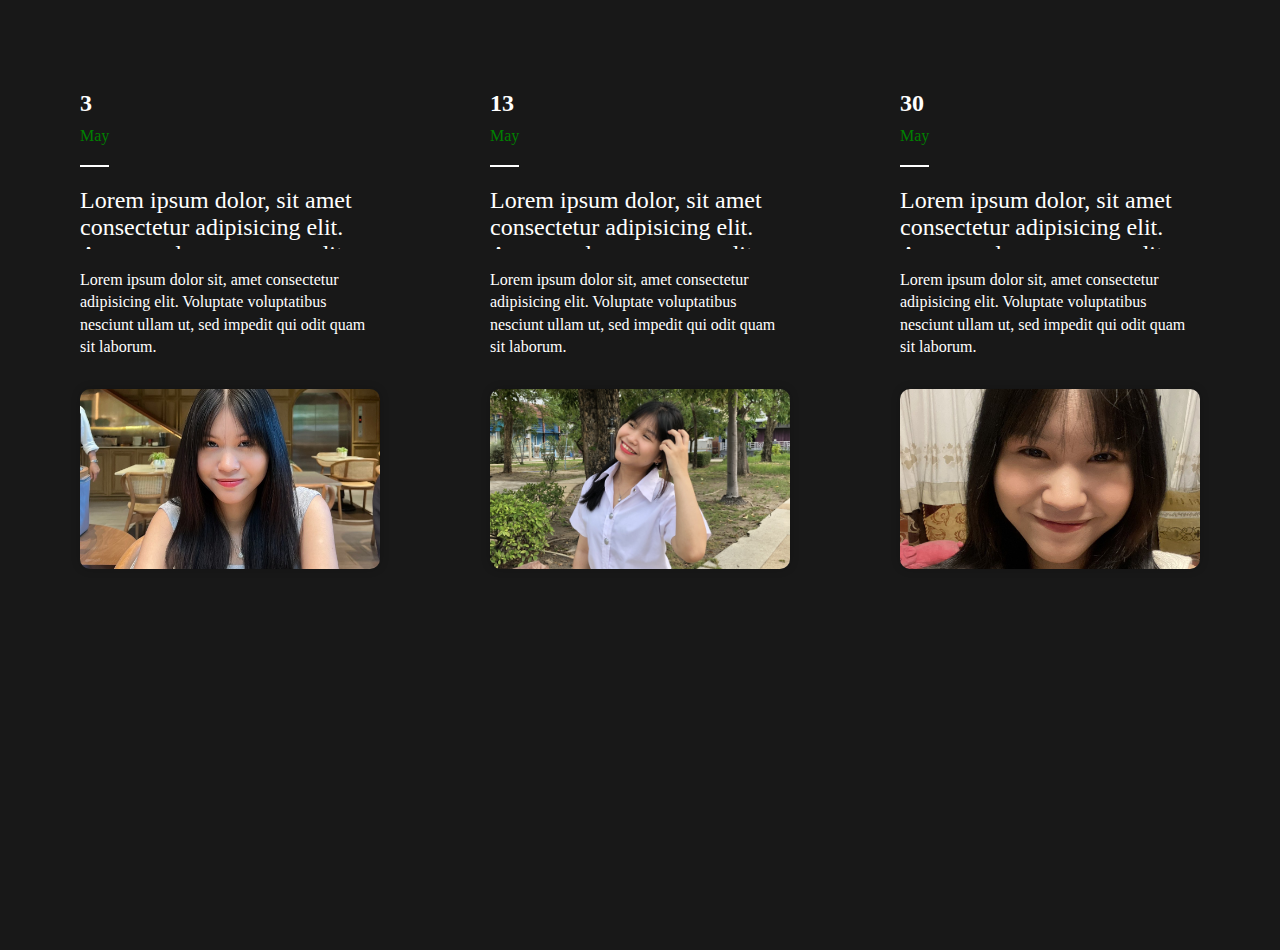
==== index.html @ f4ddf0e7 "Update and rename ty.html to index.html" ====
<!DOCTYPE html>
<html lang="en">
<head>
    <meta charset="UTF-8">
    <meta name="viewport" content="width=device-width, initial-scale=1.0">
    <title>Document</title>
    <link rel="stylesheet" href="ty.css">
</head>
<body>
    
    <section class="container">
        <div class="grid">
            <!-- item 1 -->
            <a href="#" class="grid-items">
                <h2>3</h2>
                <p>May</p>
                <h2 class="title">Lorem ipsum dolor, sit amet consectetur adipisicing elit. Assumenda numquam velit, quia possimus debitis voluptatum, soluta enim tempore fugit a blanditiis eius saepe. Corrupti ut laudantium voluptate laborum quia inventore.</h2>
                <p>Lorem ipsum dolor sit, amet consectetur adipisicing elit. Voluptate voluptatibus nesciunt ullam ut, sed impedit qui odit quam sit laborum.</p>
                <div class="border-img">
                    <img src="img/image1.jpg" alt="">
                </div>
            </a>
            <!-- item 2 -->
            <a href="#" class="grid-items">
                <h2>13</h2>
                <p>May</p>
                <h2 class="title">Lorem ipsum dolor, sit amet consectetur adipisicing elit. Assumenda numquam velit, quia possimus debitis voluptatum, soluta enim tempore fugit a blanditiis eius saepe. Corrupti ut laudantium voluptate laborum quia inventore.</h2>
                <p>Lorem ipsum dolor sit, amet consectetur adipisicing elit. Voluptate voluptatibus nesciunt ullam ut, sed impedit qui odit quam sit laborum.</p>
                <div class="border-img">
                    <img src="img/image2.jpg" alt="">
                </div>
            </a>
            <!-- item 3 -->
            <a href="#" class="grid-items">
                <h2>30</h2>
                <p>May</p>
                <h2 class="title">Lorem ipsum dolor, sit amet consectetur adipisicing elit. Assumenda numquam velit, quia possimus debitis voluptatum, soluta enim tempore fugit a blanditiis eius saepe. Corrupti ut laudantium voluptate laborum quia inventore.</h2>
                <p>Lorem ipsum dolor sit, amet consectetur adipisicing elit. Voluptate voluptatibus nesciunt ullam ut, sed impedit qui odit quam sit laborum.</p>
                <div class="border-img">
                    <img src="img/image4.jpg" alt="">
                </div>
            </a>
        </div>
    </section>

    <script src="ty.js"></script>
</body>
</html>
---- ty.css ----
*{
  margin: 0;
  padding: 0;
  font-family : 'Poppins';
}
:root{
  --background: rgb(24,24,24);
  --second-background:rgb(21,21,21);
}
body{
  width: 100%;
  height: 100vh;
  background-color: var(--background);
  background-blend-mode: overlay;
  background-repeat: no-repeat;
  background-size: cover;
}
.container{
  width: 1200px;
  margin: 50px auto;
}
.grid{
  display: grid;
  grid-template-columns: repeat(3,1fr);
  grid-gap: 30px;
}
.grid-items {
  display: flex;
  flex-direction: column;
  padding: 40px;
  border-radius: 10px;
  text-decoration: none;
  color: white;
  transition:  .3s ease;
}
.border-img{
  width: 100%;
  height: 180px;
}
.border-img img{
  width: 100%;
  height: 100%;
  object-fit: cover;
  border-radius: 10px;
  box-shadow:  0 0 10px rgba(0, 0,0, 0.2);
}
.grid-items h2:first-child{
  transition:  .3s ease;
}
.grid-items p:nth-child(2){
  color: green;
  border-bottom: 2px solid #fff;
  width: fit-content;
  padding-bottom: 20px;
  margin-top: 10px;
  transition:  .3s ease;
}
.grid-items h2.title {
  font-weight: 500;
  margin: 20px 0;
  height: 62px;
  overflow: hidden;
  transition:  .3s ease;
}
.grid-items p:nth-child(4){
  height: 90px;
  font-size: 1rem;
  line-height: 1.4rem;
  margin-bottom: 30px;
  overflow: hidden;
  color: #fff;
  transition:  .3s ease;
}
.grid-items:hover {
  background: var(--second-background);
}
.grid-items:hover h2:first-child {
  color: #4918dc;
}
.grid-items:hover p:nth-child(2){
  border-bottom: 2px solid#333;
}
.grid-items:hover h2.title{
  color: #333;
}
.grid-items:hover p:nth-child(4){
  color: #777;
}
@media screen and (max-width:600px){
  body{
    height: auto;
  }
  .container{
    width: 300px;
  }
  .grid {
    grid-template-columns: repeat(1, 1fr);
    grid-template-rows: repeat(3,1fr);
  }
}
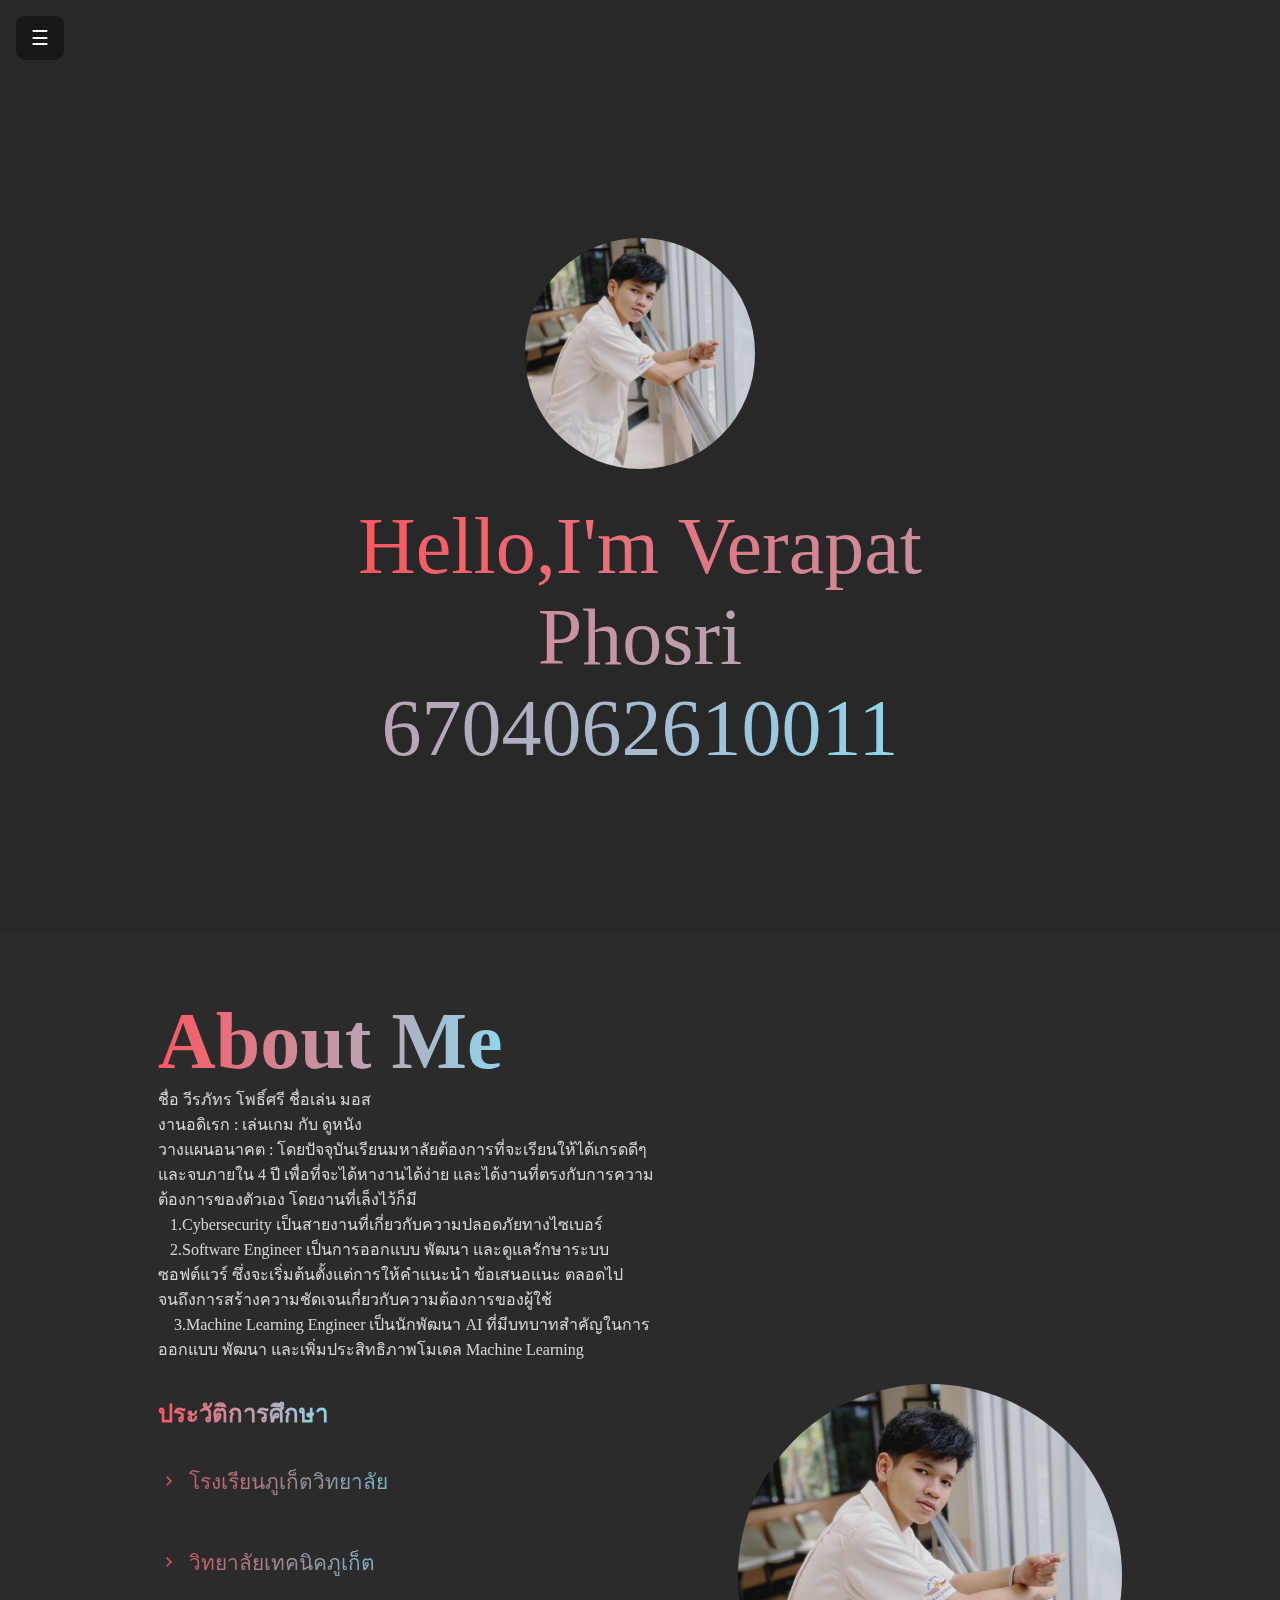
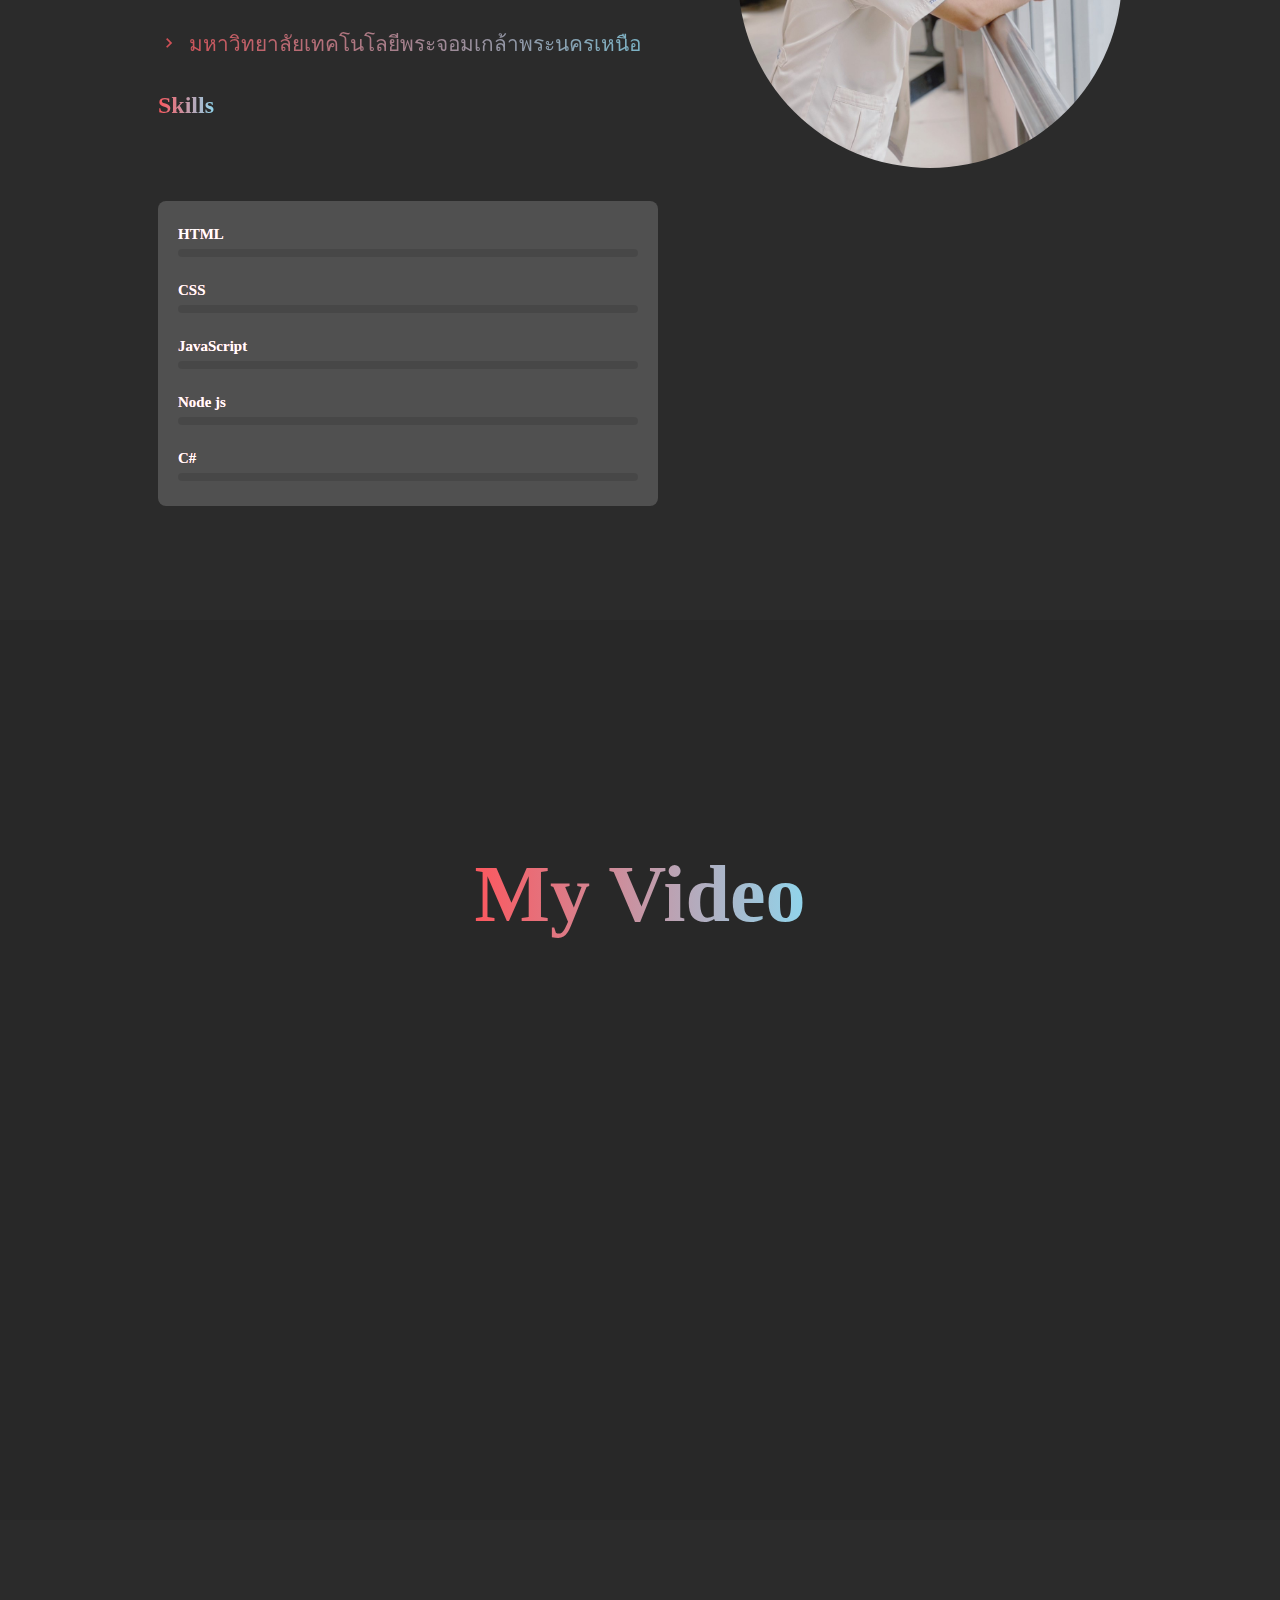
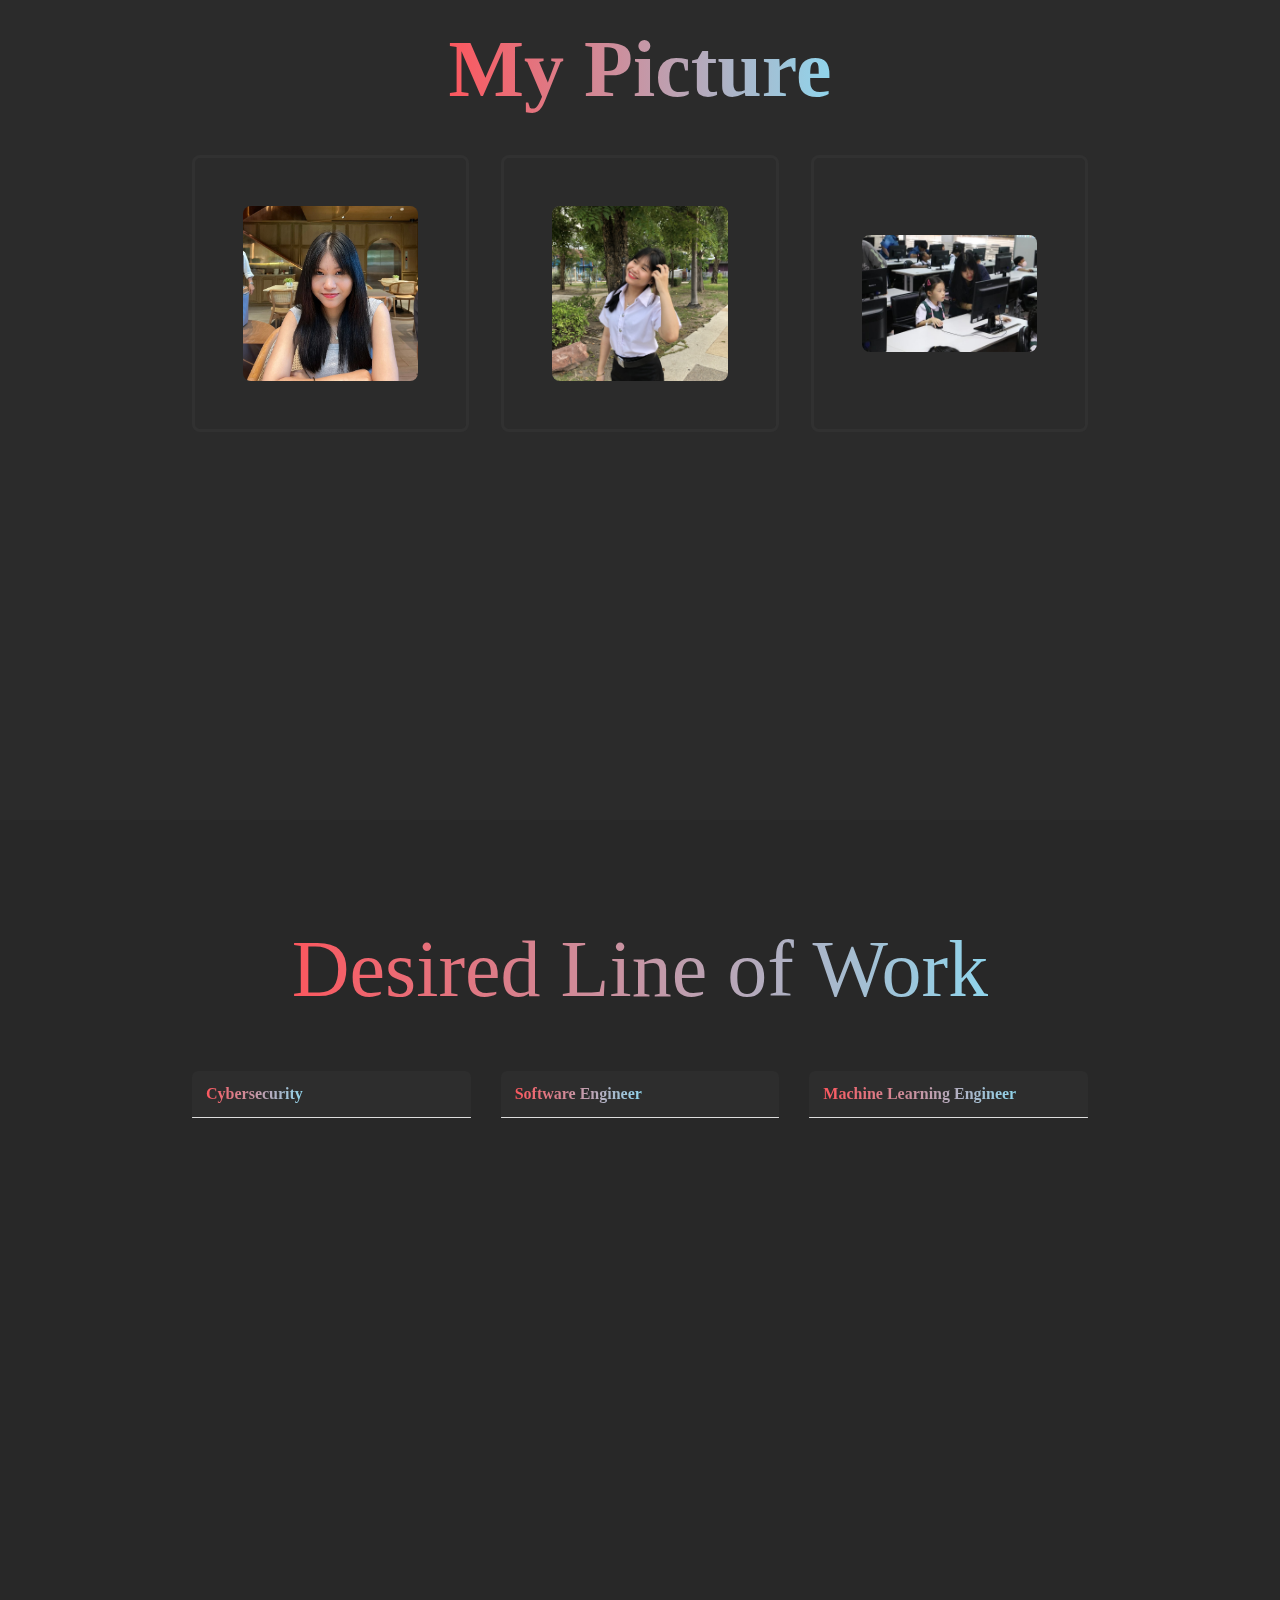
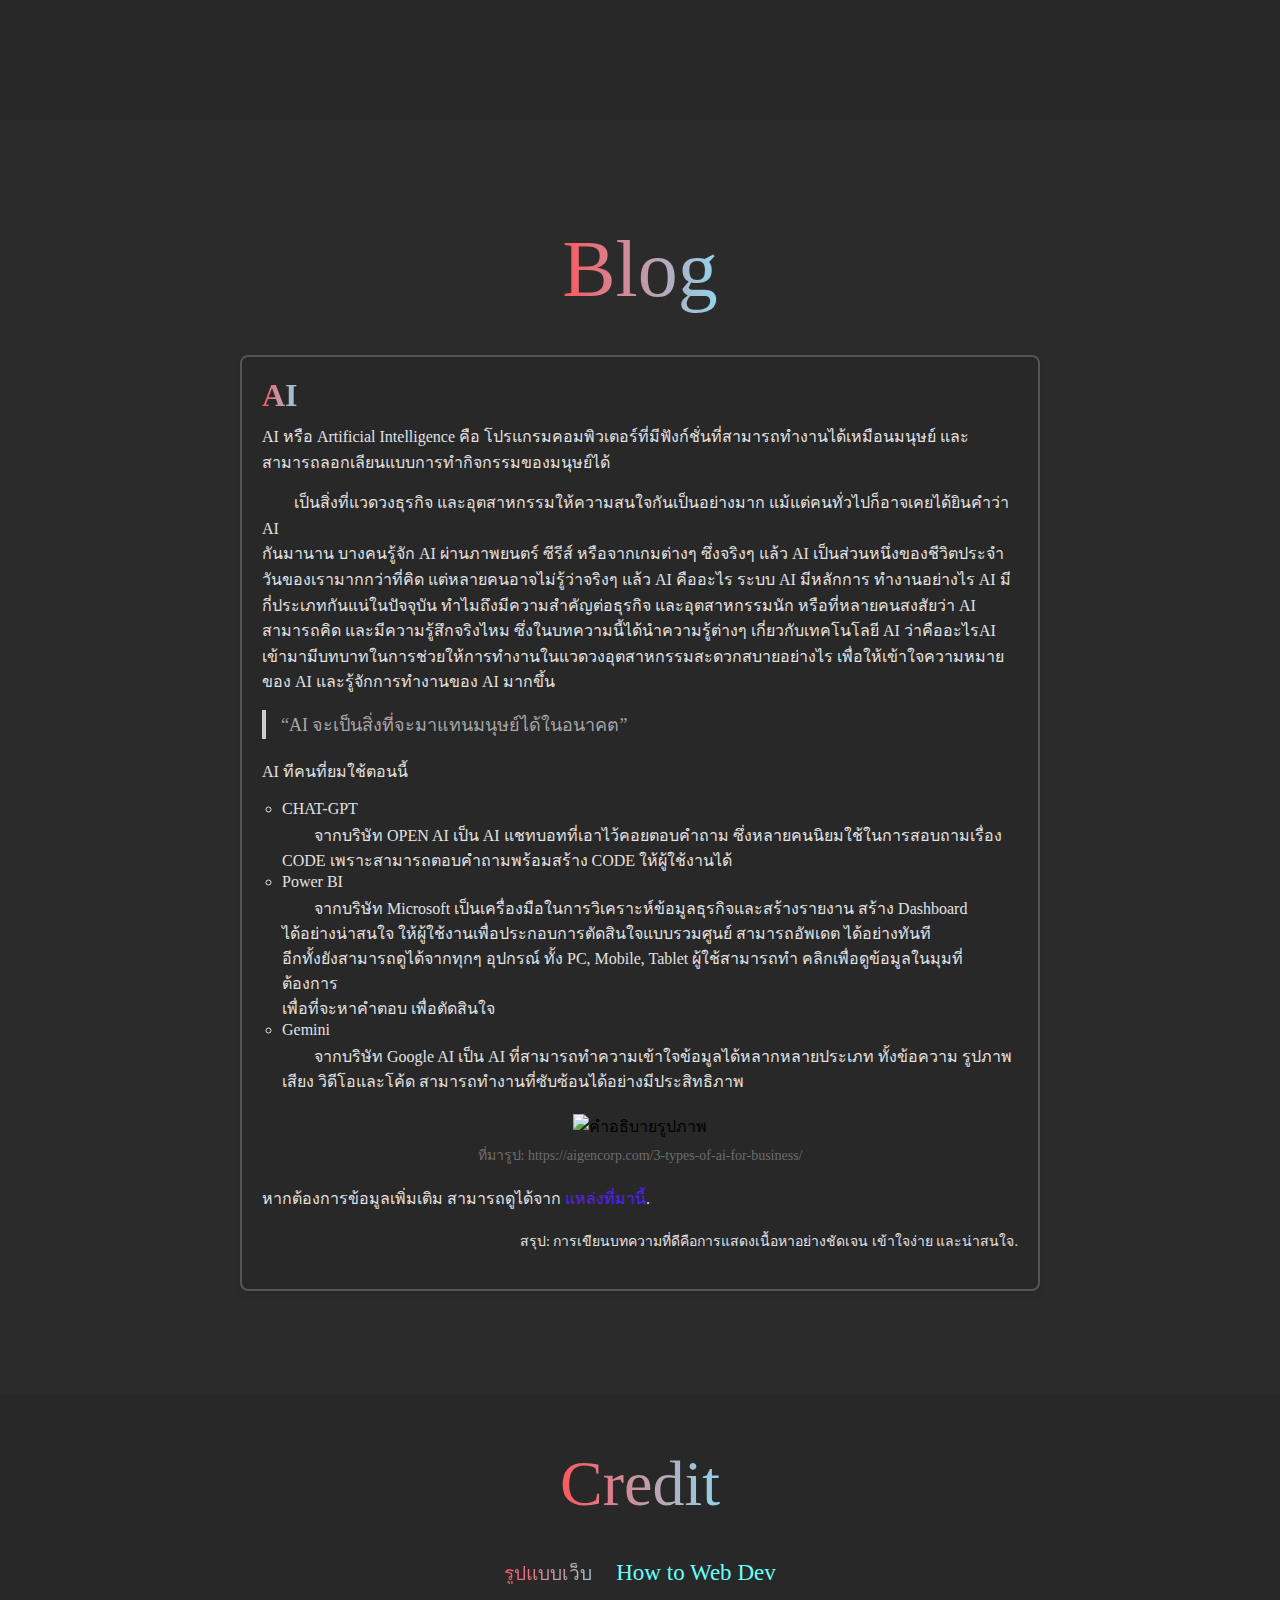
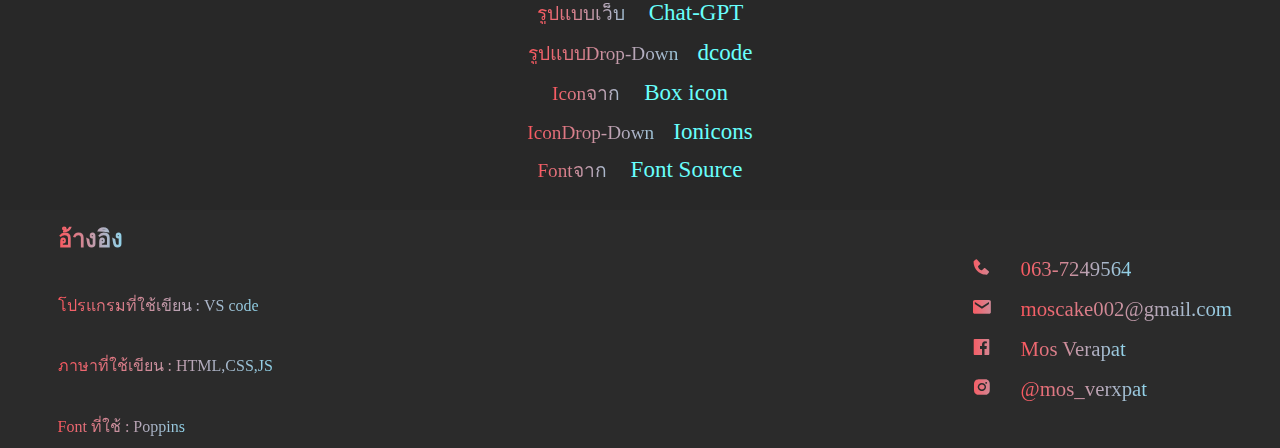
==== commit c5ba190b: "Add files via upload" ====
--- a/index.html
+++ b/index.html
@@ -3,46 +3,366 @@
 <head>
     <meta charset="UTF-8">
     <meta name="viewport" content="width=device-width, initial-scale=1.0">
-    <title>Document</title>
-    <link rel="stylesheet" href="ty.css">
+    <title>Verapat</title>
+    <link rel="stylesheet" href="style.css">
+    <link rel="stylesheet" href="https://unpkg.com/boxicons@2.1.4/css/boxicons.min.css">
 </head>
 <body>
+
+    <Nav>
+        <div id="nav" class="nav">
+            <button class="closebtn" onclick="closeNav()">Close</button>
+            <a href="#home">Verapat</a>
+            <a href="#about">About Me</a>
+            <a href="#myvideo">My video</a>
+            <a href="#picture">My Picture</a>
+            <a href="#DesiredJob">Desired Job</a>
+            <a href="#article">Blog</a>
+            <a href="#credit">Credit</a>
+            <a href="#contact">Contact</a>
+        </div>
+        <div id="main">
+            <button class="openbtn" onclick="openNav()">&#9776;</button>
+        </div>
+    </Nav>
     
-    <section class="container">
+    <section id="home">
+        <img src="img/image1.JPG" alt="">
+
+        <div class="info-box">
+            <h1><span>Hello,I'm Verapat Phosri 6704062610011</span></h1>
+            
+        </div>
+
+    </section>
+    <section id="about">
+
+        <div class="about-box">
+            <div class="about-info">
+                <h1><span>About Me</span></h1>
+                <p>ชื่อ วีรภัทร โพธิ์ศรี ชื่อเล่น มอส <br>
+                    งานอดิเรก : เล่นเกม กับ ดูหนัง<br>
+                    วางแผนอนาคต : โดยปัจจุบันเรียนมหาลัยต้องการที่จะเรียนให้ได้เกรดดีๆ และจบภายใน 4 ปี เพื่อที่จะได้หางานได้ง่าย 
+                    และได้งานที่ตรงกับการความต้องการของตัวเอง โดยงานที่เล็งไว้ก็มี <br>&nbsp; &nbsp;1.Cybersecurity เป็นสายงานที่เกี่ยวกับความปลอดภัยทางไซเบอร์
+                    <br>&nbsp; &nbsp;2.Software Engineer เป็นการออกแบบ พัฒนา และดูแลรักษาระบบซอฟต์แวร์ ซึ่งจะเริ่มต้นตั้งแต่การให้คำแนะนำ ข้อเสนอแนะ 
+                    ตลอดไปจนถึงการสร้างความชัดเจนเกี่ยวกับความต้องการของผู้ใช้ 
+                    <br>&nbsp; &nbsp; 3.Machine Learning Engineer เป็นนักพัฒนา AI ที่มีบทบาทสำคัญในการออกแบบ พัฒนา และเพิ่มประสิทธิภาพโมเดล Machine Learning
+                </p>
+            </div>
+
+            <h2><span>ประวัติการศึกษา</span></h2>
+
+            <div class="Education">
+
+                
+                <ul>
+                    <li>
+                        <span class="hover-text" onmouseover="changeImage('hImage', 'img/image4.jpg')" onmouseout="resetImage('hImage',
+                         'img/image1.jpg')">
+                            <i class="bx bx-chevron-right"></i>โรงเรียนภูเก็ตวิทยาลัย
+                          </span>
+        
+                    <li>
+                        <span class="hover-text" onmouseover="changeImage('hImage', 'img/image5.png')" onmouseout="resetImage('hImage', 
+                        'img/image1.jpg')">
+                            <i class="bx bx-chevron-right"></i>วิทยาลัยเทคนิคภูเก็ต</span>
+                    </li>
+        
+                    <li>
+                        <span class="hover-text" onmouseover="changeImage('hImage', 'img/image6.jpg')" onmouseout="resetImage('hImage',
+                         'img/image1.jpg')">
+                            <i class="bx bx-chevron-right"></i>มหาวิทยาลัยเทคโนโลยีพระจอมเกล้าพระนครเหนือ</span>
+                    </li>
+                </ul>
+            </div>
+            
+            <h2 ><span>Skills</span></h2>
+            <div class="skills">
+                    <div class="container">
+                        <div class="skill-box">
+                            <span class="title">HTML</span>
+                
+                            <div class="skill-bar">
+                                <span class="skill-per html">
+                                    <span class="tooltip">80%</span>
+                                </span>
+                            </div>
+                        </div>
+                        <div class="skill-box">
+                            <span class="title">CSS</span>
+                
+                            <div class="skill-bar">
+                                <span class="skill-per css">
+                                    <span class="tooltip">60%</span>
+                                </span>
+                            </div>
+                        </div>
+                        <div class="skill-box">
+                            <span class="title">JavaScript</span>
+                            <div class="skill-bar">
+                                <span class="skill-per js">
+                                    <span class="tooltip">70%</span>
+                                </span>
+                            </div>
+                        </div>
+                        <div class="skill-box">
+                            <span class="title">Node js</span>
+                
+                            <div class="skill-bar">
+                                <span class="skill-per node-js">
+                                    <span class="tooltip">40%</span>
+                                </span>
+                            </div>
+                        </div>
+                        <div class="skill-box">
+                            <span class="title">C#</span>
+                
+                            <div class="skill-bar">
+                                <span class="skill-per c">
+                                    <span class="tooltip">75%</span>
+                                </span>
+                            </div>
+                        </div>
+                    </div>
+            </div>
+        </div>
+
+        <img id="hImage" src="img/image1.JPG" alt="">
+    </section>
+
+    <section id="myvideo">
+
+        <div class="video-box">
+            
+            <h2><span>My Video</span></h2>
+
+            <div class="video">
+                <iframe width="560" height="315" src="https://www.youtube.com/embed/Ngvgxdn0-PU?si=fbmy8u-vVo37VDUt" 
+                title="YouTube video player" frameborder="0" allow="accelerometer; autoplay; clipboard-write; encrypted-media;
+                 gyroscope; picture-in-picture; web-share" 
+                referrerpolicy="strict-origin-when-cross-origin" allowfullscreen></iframe>
+            </div>
+        </div>
+
+        
+
+    </section>
+
+    <section id="picture">
+
+        <h1 class="header"><span>My Picture</span></h1>
+
+        <div class="picture">
+
+            <div class="box">
+                <img src="img/image1.jpg" alt="">
+            </div>
+
+            <div class="box">
+                <img src="img/image2.jpg" alt="">
+            </div>
+            <div class="box">
+                <img src="img/image3.jpg" alt="">
+            </div>
+        </div>
+    </section>
+
+    <section id="DesiredJob">
+
+        <div class="header"><span>Desired Line of Work</span></div>
         <div class="grid">
-            <!-- item 1 -->
-            <a href="#" class="grid-items">
-                <h2>3</h2>
-                <p>May</p>
-                <h2 class="title">Lorem ipsum dolor, sit amet consectetur adipisicing elit. Assumenda numquam velit, quia possimus debitis voluptatum, soluta enim tempore fugit a blanditiis eius saepe. Corrupti ut laudantium voluptate laborum quia inventore.</h2>
-                <p>Lorem ipsum dolor sit, amet consectetur adipisicing elit. Voluptate voluptatibus nesciunt ullam ut, sed impedit qui odit quam sit laborum.</p>
-                <div class="border-img">
-                    <img src="img/image1.jpg" alt="">
-                </div>
-            </a>
-            <!-- item 2 -->
-            <a href="#" class="grid-items">
-                <h2>13</h2>
-                <p>May</p>
-                <h2 class="title">Lorem ipsum dolor, sit amet consectetur adipisicing elit. Assumenda numquam velit, quia possimus debitis voluptatum, soluta enim tempore fugit a blanditiis eius saepe. Corrupti ut laudantium voluptate laborum quia inventore.</h2>
-                <p>Lorem ipsum dolor sit, amet consectetur adipisicing elit. Voluptate voluptatibus nesciunt ullam ut, sed impedit qui odit quam sit laborum.</p>
-                <div class="border-img">
-                    <img src="img/image2.jpg" alt="">
-                </div>
-            </a>
-            <!-- item 3 -->
-            <a href="#" class="grid-items">
-                <h2>30</h2>
-                <p>May</p>
-                <h2 class="title">Lorem ipsum dolor, sit amet consectetur adipisicing elit. Assumenda numquam velit, quia possimus debitis voluptatum, soluta enim tempore fugit a blanditiis eius saepe. Corrupti ut laudantium voluptate laborum quia inventore.</h2>
-                <p>Lorem ipsum dolor sit, amet consectetur adipisicing elit. Voluptate voluptatibus nesciunt ullam ut, sed impedit qui odit quam sit laborum.</p>
-                <div class="border-img">
-                    <img src="img/image4.jpg" alt="">
-                </div>
-            </a>
-        </div>
-    </section>
-
-    <script src="ty.js"></script>
+            <div class="expandable">
+                <div class="expandable__title-bar">
+                    <span class="expandable__title">Cybersecurity</span>
+                    <ion-icon class="expandable__icon" name="chevron-back"></ion-icon>
+                </div>
+                <div class="expandable__content-wrapper">
+                    <div class="expandable__content">
+                        <p>
+                            อาชีพที่เกี่ยวกับความมั่นคงและปลอดภัย
+                        
+                            ทางไซเบอร์ ผู้ที่ทำอาชีพนี้จึงมีหน้าที่หลักคือ 
+                            คอยเฝ้าระวัง ควบคุม ปกป้องข้อมูล โปรแกรม เครือข่าย อุปกรณ์จากการถูกขโมย
+                            และโจมตีข้อมูลโดยไม่ได้รับอนุญาต เพราะฉะนั้นจึงต้องมีทักษะที่ครอบคลุมฮาร์ดแวร์และซอฟต์แวร์ 
+                            เพื่อจะได้รักษาความมั่นคงและปลอดภัยของข้อมูลได้อย่างมีประสิทธิภาพ
+                        </p>
+                        <div class="expandable__content--img">
+                            <img src="img/cyber.jpg" alt="">
+                              
+                        </div>
+                        <div class="expandable__content-credit">
+                            <p>ที่มาของรูป :
+                                <a  class="expandable_a" href="https://th.jobsdb.com/th/career-advice/article/cyber-security" 
+                                target="_blank" > www.jobsdb.com</a></p>
+                        </div>
+                    </div>
+                </div>
+            </div>
+            
+            <div class="expandable">
+                <div class="expandable__title-bar">
+                    <span class="expandable__title">Software Engineer</span>
+                    <ion-icon class="expandable__icon" name="chevron-back"></ion-icon>
+                </div>
+                <div class="expandable__content-wrapper">
+                    <div class="expandable__content">
+                        <p>
+                            คืองานที่นำโปรแกรมต่างๆมาประยุกต์กับการทำงานให้มีประสิทธิภาพ ผสานกกับความสามารถในการพัฒนา
+                            ระบบเพื่อช่วยเรื่องการประเมินคุณภาพและปฎิบัติการภายใน ซึ่งต้องทำทั้งส่วนของการผลิต จัดเก็บข้อมูล พัฒนา 
+                            และออกแบบระบบเพื่อให้ได้ประสิทธิภาพสูงสุด
+                        </p>
+                        <div class="expandable__content--img">
+                            <img src="img/software.jpg" alt="">
+                              
+                        </div>
+                        <div class="expandable__content-credit">
+                            <p>ที่มาของรูป :
+                                <a  class="expandable_a" href="https://www.txtgroup.com/it/your-global-digital-enabler/software-engineering" 
+                                target="_blank" > www.txtgroup.com</a></p>
+                        </div>
+                    </div>
+                </div>
+            </div>
+
+            <div class="expandable">
+                <div class="expandable__title-bar">
+                    <span class="expandable__title">Machine Learning Engineer</span>
+                    <ion-icon class="expandable__icon" name="chevron-back"></ion-icon>
+                </div>
+                <div class="expandable__content-wrapper">
+                    <div class="expandable__content">
+                        <p>
+                           ผู้ทำหน้าที่พัฒนาระบบ Machine Learning ผ่านการวางแผนโปรแกรม เขียนโค้ด และเขียนโปรแกรม 
+                           เรียกว่าเป็นโปรแกรมเมอร์ ที่มีหน้าที่ทำ research สร้าง และออกแบบซอฟต์แวร์ที่สามารถคิดวิเคราะห์ 
+                           คาดการณ์และทำงานได้ด้วยตัวเองโดยไม่ต้องมีคนมาสั่งการ ผ่านการจัดการข้อมูลมหาศาลที่จะถูกใส่เข้ามาในโปรแกรม
+                           และข้อมูลอื่น ๆ ที่เกิดจากการทำงานของระบบ และคิดหาวิธีการที่จะสามารถย่นระยะ
+                           เวลาและขั้นตอนการเรียนรู้ของ AI ผ่านการ optimize และสร้าง API ที่จะทำให้ระบบฉลาดขึ้นให้เวลาที่สั้นลง
+                        </p>
+                        <div class="expandable__content--img">
+                            <img src="img/machine.jpg" alt="">
+                              
+                        </div>
+                        <div class="expandable__content-credit">
+                            <p>ที่มาของรูป :
+                            <a  class="expandable_a" href="https://th.jobsdb.com/th/career-advice/article/machine-learning-engineer" 
+                            target="_blank" > www.jobsdb.com</a></p>
+                        </div>
+                    </div>
+                </div>
+            </div>
+        </div>
+        
+    </section>
+
+    <section id="article">
+        <div class="header"><span>Blog</span></div>
+        <article class="article-box">
+            <header><h1><span>AI</span><br></h1>
+            </header>
+            <s class="article">
+                <p class="article-p">
+                    AI หรือ Artificial Intelligence คือ โปรแกรมคอมพิวเตอร์ที่มีฟังก์ชั่นที่สามารถทำงานได้เหมือนมนุษย์
+                    และสามารถลอกเลียนแบบการทำกิจกรรมของมนุษย์ได้
+                </p>
+        
+                <p class="article-p">
+                    &emsp;&emsp;เป็นสิ่งที่แวดวงธุรกิจ และอุตสาหกรรมให้ความสนใจกันเป็นอย่างมาก แม้แต่คนทั่วไปก็อาจเคยได้ยินคำว่า AI <br> กันมานาน บางคนรู้จัก AI ผ่านภาพยนตร์ ซีรีส์ 
+                    หรือจากเกมต่างๆ ซึ่งจริงๆ แล้ว AI เป็นส่วนหนึ่งของชีวิตประจำวันของเรามากกว่าที่คิด แต่หลายคนอาจไม่รู้ว่าจริงๆ แล้ว AI คืออะไร ระบบ AI มีหลักการ
+                    ทำงานอย่างไร AI มีกี่ประเภทกันแน่ในปัจจุบัน ทำไมถึงมีความสำคัญต่อธุรกิจ และอุตสาหกรรมนัก หรือที่หลายคนสงสัยว่า AI สามารถคิด และมีความรู้สึกจริงไหม 
+                    ซึ่งในบทความนี้ได้นำความรู้ต่างๆ เกี่ยวกับเทคโนโลยี AI ว่าคืออะไรAI เข้ามามีบทบาทในการช่วยให้การทำงานในแวดวงอุตสาหกรรมสะดวกสบายอย่างไร
+                    เพื่อให้เข้าใจความหมายของ AI และรู้จักการทำงานของ AI มากขึ้น
+                </p>
+        
+                <blockquote>
+                    “AI จะเป็นสิ่งที่จะมาแทนมนุษย์ได้ในอนาคต”
+                </blockquote>
+        
+                <p class="article-p">
+                    AI ทีคนที่ยมใช้ตอนนี้
+                </p>
+        
+                <ul class="article-ul">
+                    <li class="article-li">CHAT-GPT</li>
+                    <div class="crticle-p">&emsp;&emsp;จากบริษัท OPEN AI เป็น AI แชทบอทที่เอาไว้คอยตอบคำถาม
+                    ซึ่งหลายคนนิยมใช้ในการสอบถามเรื่อง CODE เพราะสามารถตอบคำถามพร้อมสร้าง CODE ให้ผู้ใช้งานได้</div>
+                    <li class="article-li">Power BI</li>
+                    <div class="acrticle-p">&emsp;&emsp;จากบริษัท Microsoft เป็นเครื่องมือในการวิเคราะห์ข้อมูลธุรกิจและสร้างรายงาน สร้าง Dashboard <br>
+                        ได้อย่างน่าสนใจ ให้ผู้ใช้งานเพื่อประกอบการตัดสินใจแบบรวมศูนย์ สามารถอัพเดต ได้อย่างทันที <br> อีกทั้งยังสามารถดูได้จากทุกๆ อุปกรณ์ ทั้ง PC, Mobile,
+                      Tablet ผู้ใช้สามารถทำ คลิกเพื่อดูข้อมูลในมุมที่ต้องการ <br> เพื่อที่จะหาคำตอบ เพื่อตัดสินใจ</div>
+                    <li class="article-li">Gemini</li>
+                    <div class="acrticle-p">&emsp;&emsp;จากบริษัท Google AI เป็น AI ที่สามารถทำความเข้าใจข้อมูลได้หลากหลายประเภท ทั้งข้อความ รูปภาพ เสียง วิดีโอและโค้ด 
+                        สามารถทำงานที่ซับซ้อนได้อย่างมีประสิทธิภาพ</div>
+                </ul>
+        
+                <figure>
+                    <img src="https://aigencorp.com/wp-content/uploads/2022/03/1-1024x683.jpg" alt="คำอธิบายรูปภาพ">
+                    <figcaption>ที่มารูป: https://aigencorp.com/3-types-of-ai-for-business/</figcaption>
+                </figure>
+        
+                <p class="article-p">
+                    หากต้องการข้อมูลเพิ่มเติม สามารถดูได้จาก <a href="https://www.dia.co.th/articles/what-is-artificial-intelligence/" target="_blank">แหล่งที่มานี้</a>.
+                </p>
+            </s>
+    
+            <footer class="article-footer">
+                <p class="article-p">สรุป: การเขียนบทความที่ดีคือการแสดงเนื้อหาอย่างชัดเจน เข้าใจง่าย และน่าสนใจ.</p>
+            </footer>
+        </article>
+    </section>
+        <div id="credit">
+            <div class="credits">
+                <div class="header"><span>Credit</span></div>
+                <div class="credit-content">
+                    <p><span>รูปแบบเว็บ&emsp;</span> <a class="credit_a" href="https://www.youtube.com/watch?v=GnFH9Eg-OuM" target="_blank">How to Web Dev</a></p>
+                    <p><span>รูปแบบเว็บ&emsp;</span> <a class="credit_a" href="https://chatgpt.com/" target="_blank">Chat-GPT</a></p>
+                    <p><span>รูปแบบDrop-Down&emsp;</span><a class="credit_a" href="https://www.youtube.com/watch?v=9nJxybp7CEc&list=LL&index=4" target="_blank">dcode</a></p>
+                    <p><span>Iconจาก&emsp;</span> <a class="credit_a" href="https://boxicons.com/" target="_blank">Box icon</a></p>
+                    <p><span>IconDrop-Down&emsp;</span><a class="credit_a" href="https://ionic.io/ionicons" target="_blank">Ionicons</a></p>
+                    <p><span>Fontจาก&emsp;</span> <a class="credit_a" href="https://fontsource.com" target="_blank">Font Source</a></p>
+                </div>
+            </div>
+        </div>
+    
+    <footer id="contact" class="footer">
+        <div class="col-left">
+            <div class="col-box">
+                <span><h2>อ้างอิง</h2></span>
+                <span></span>
+            </div>
+            <div class="col-box">
+                <span>โปรแกรมที่ใช้เขียน : VS code</i></span>
+            </div>
+            <div class="col-box">
+                <span>ภาษาที่ใช้เขียน : HTML,CSS,JS</span>
+            </div>
+            <div class="col-box">
+                <span>Font ที่ใช้ : Poppins</span>
+            </div>
+
+        </div>
+        <div class="col-right">
+            <div class="col-box">
+                <span><i class='bx bxs-phone' ></i></span>
+                <span>063-7249564</span>
+            </div>
+            <div class="col-box">
+                <span><i class='bx bxs-envelope' ></i></span>
+                <span>moscake002@gmail.com</span>
+            </div>
+            <div class="col-box">
+                <span><i class='bx bxl-facebook-square' ></i></span>
+                <span>Mos Verapat</span>
+            </div>
+            <div class="col-box">
+                <span><i class='bx bxl-instagram-alt' ></i></span>
+                <span>@mos_verxpat</span>
+                
+            </div>
+        </div>
+    </footer>
+
+    <script src="script.js"></script>
+    <script type="module" src="https://unpkg.com/ionicons@7.1.0/dist/ionicons/ionicons.esm.js"></script>
+    <script nomodule src="https://unpkg.com/ionicons@7.1.0/dist/ionicons/ionicons.js"></script>
 </body>
-</html>
+</html>--- a/style.css
+++ b/style.css
@@ -0,0 +1,766 @@
+*{
+    margin: 0;
+    padding: 0;
+    box-sizing: border-box;
+    text-decoration: none;
+    list-style: none;
+    scroll-behavior: smooth;
+    font-family : 'Poppins';
+}
+:root{
+    --background: rgb(40, 40, 40);
+    --second-background:rgb(43, 43, 43);
+    --third-background:rgb(45,45,45);
+}
+body{
+    min-height: 100vh;
+    background-color:var(--background);
+}
+Nav{
+    font-family: 'Poppins';
+    transition: margin-left .5s;
+    padding: 0;
+    max-width: 0;
+}
+.nav{
+    height: 100%;
+    width: 0;
+    position: fixed;
+    z-index: 1;
+    top: 0;
+    left: 0;
+    background-color: rgba(17, 17, 17, 0.7);
+    overflow-x: hidden;
+    transition: 0.5s;
+    padding-top: 10px;
+}
+.closebtn{
+    font-size: 20px;
+    cursor: pointer;
+    background-color: transparent;
+    color: #f1f1f1;
+    padding: 10px 10px;
+    border-radius: 9px;
+    border: 0;
+    margin-top: 5px;
+    margin-left: 70%;
+}
+.openbtn {
+    font-size: 20px;
+    cursor: pointer;
+    background-color: rgba(17, 17, 17, 0.7);
+    color: white;
+    padding: 10px 15px;
+    border: none;
+    border-radius: 9px;
+    visibility: visible;
+    position: fixed;
+    z-index: 1;
+    backdrop-filter: blur(100px);
+}
+.nav a{
+    padding: 8px 8px 8px 15px;
+    text-decoration: none;
+    font-size: 15px;
+    color: #818181;
+    display: block;
+    transition: 0.3s;
+    
+    
+}
+.nav a:hover {
+    font-size: 1.6em;
+    font-weight: bold;
+    color: transparent;
+    background: linear-gradient(to right, #FC575E, #90D5EC);
+    -webkit-background-clip: text;
+    background-clip: text;
+    margin: 0px 15px 15px 15px;
+    border-radius: 8px;
+    text-decoration: none;
+}
+.openbtn:hover{
+    background-color: #444;
+    backdrop-filter: blur(100px);
+}
+#main{
+    transition: margin-left .5s;
+    padding: 16px;
+}
+span{
+    background: linear-gradient(to right, #FC575E, #90D5EC);
+    background-clip: text;
+    color: transparent;
+}
+ul{
+    display: flex;
+    align-items: center;
+    gap: 3em;
+}
+#menu{
+    color: white;
+    font-size: 3em;
+    display: none;
+}
+section{
+    min-height: 100vh;
+    padding: 5% 15%;
+}
+#home{
+    display: flex;
+    flex-direction: column;
+    align-items: center;
+    justify-content: center;
+    gap: 2em;
+    color: white;
+}
+
+#home img{
+    width: 18vw;
+    border-radius: 50%;
+    margin-top: 3em;
+}
+.info-box{
+    display: flex;
+    flex-direction: column;
+    text-align: center;
+    gap: 0.5em;
+    max-width: 600px;
+}
+.info-box h1{
+    font-size: 5em;
+    font-weight: 500;
+}
+.info-box h3{
+    font-size: 2em;
+    font-weight: 400;
+}
+.info-box p{
+    opacity: 0.7;
+}
+.btn-box{
+    display: flex;
+    gap: 1em;
+}
+.btn-box .btn:nth-of-type(2){
+    background-color: white;
+    color: var(--background);
+}
+.btn-box .btn:nth-of-type(2):hover{
+    background-color: var(--background);
+    color: white;
+}
+
+::-webkit-scrollbar{
+    width: 12px;
+    background-color: var(--background);
+}
+::-webkit-scrollbar-thumb{
+    background: linear-gradient(to bottom,#FC575E,#90D5EC);
+}
+
+#about{
+    background-color: var(--second-background);
+    display: flex;
+    align-items: center;
+    justify-content: center;
+    gap: 5em;
+}
+#about img{
+    width: 30vw;
+    border-radius: 50%;
+}
+.about-box{
+    display: flex;
+    flex-direction: column;
+    text-align: left;
+    gap: 2em;
+}
+.about-box h1{
+    font-size: 5em;
+}
+.about-box p{
+    color: white;
+    opacity: 0.8;
+}
+.skills{
+    display: flex;
+    text-align: left;
+    gap: 10em;
+    padding: 0;
+    margin: 0;
+}
+.container{
+    background: rgb(80,80,80);
+    position: relative;
+    max-width: 500px;
+    height: auto;
+    width: 100%;
+    margin: 0 15px;
+    padding: 0px 20px;
+    border-radius: 8px;
+    
+}
+.container .skill-box{
+    width: 100%;
+    margin: 25px 0;
+}
+.skill-box .title{
+    display: block;
+    font-size: 15px;
+    font-weight: 600;
+    color: #ffffff;
+}
+.skill-box .skill-bar{
+    height: 8px;
+    width: 100%;
+    border-radius: 6px;
+    margin-top: 6px;
+    background: rgba(0, 0, 0, 0.1);
+}
+.skill-bar .skill-per{
+    position: relative;
+    display: block;
+    height: 100%;
+    width: 80%;
+    border-radius: 6px;
+    background: #000;
+    animation: progress 1.4s ease-in-out forwards;
+    opacity: 0;
+}
+.skill-per.css{
+    width: 60%;
+    animation-delay: 0.15s;
+}
+.skill-per.node-js{
+    width: 40%;
+    animation-delay: 0.15s;
+}
+.skill-per.js{
+    width: 70%;
+    animation-delay: 0.15s;
+}
+.skill-per.c{
+    width: 75%;
+    animation-delay: 0.15s;
+}
+@keyframes progress{
+    0%{
+        width: 0;
+        opacity: 1;
+    }
+    100%{
+        opacity: 1;
+    }
+}
+.skill-per .tooltip{
+    position: absolute;
+    right: -14px;
+    top: -28px;
+    font-size: 12px;
+    font-weight: 600;
+    color: #fff;
+    padding: 2px 6px;
+    border-radius: 3px;
+    background: #000;
+    z-index: 1;
+}
+.tooltip::before{
+    content: '';
+    position: absolute;
+    left: 50%;
+    bottom: -2px;
+    height: 10px;
+    width: 10px;
+    z-index: -1;
+    background: #000;
+    transform: translateX(-50%) rotate(45deg);
+}
+
+.Education{
+    display: flex;
+    text-align: left;
+    gap: 10em;
+}
+.Education ul{
+    font-size: 1em;
+    font-weight: 500;
+    display: flex;
+    flex-direction: column;
+    color: white;
+    opacity: 0.8;
+    align-items: baseline;
+}
+.Education ul li span{
+    display: flex;
+    align-items: center;
+    gap: 0.5em;
+    font-size: 1.3em;
+    transition: 0.3s ease-in-out;
+}
+.Education ul li span:hover{
+    transform: translate(10px);
+    cursor: pointer;
+}
+#myvideo{
+    background-color: var(--background);
+    display: flex;
+    align-items: center;
+    justify-content: center;
+    gap: 5em;
+}
+.video-box{
+    display: flex;
+    flex-direction: column;
+    text-align: center;
+    gap: 2em;
+}
+.video-box h2{
+    font-size: 5em;
+}
+#DesiredJob{
+    background-color: var(--background);
+}
+.header{
+    text-align: center;
+    font-size: 5em;
+    margin: 0.5em 0;
+}
+.box{
+    border: 3px solid rgb(49,49,49);
+    border-radius: 0.5em;
+    display: flex;
+    flex-direction: column;
+    justify-content: center;
+    overflow: hidden;
+    object-fit: cover;
+    padding: 3em;
+    gap: 2em;
+    color: white;
+    cursor: pointer;
+    transition: 0.3s ease-in-out;
+}
+.box:hover{
+    border: 3px solid rgb(100,100,100);
+}
+.box p{
+    opacity: 0.8;
+}
+.box h1{
+    font-size: 1.7em;
+}
+.box img{
+    min-width: 25px;
+    border-radius: 0.5em;
+}
+#picture{
+    background-color: var(--second-background);
+}
+.picture{
+    display: grid;
+    grid-template-columns: repeat(auto-fit,minmax(250px,1fr));
+    gap: 2em;
+}
+.footer{
+    display: flex;
+    align-items: center;
+    justify-content: center;
+    gap: 60em;
+    bottom: 0;
+    background-color: var(--second-background);
+    width: 100%;
+    
+}
+.col-left{
+    display: flex;
+    flex-direction: column;
+    gap: 1em;
+    
+}
+.col-left .col-box{
+    padding: 0.6em;
+}
+.col-box{
+    display: flex;
+    align-items: center;
+    /* gap: 1em; */
+}
+.col-box i{
+    font-size: 1em;
+    height: 10px;
+    width: 50px;
+}
+.col-box span{
+    font-size: 1em;
+}
+.col-right{
+    display: flex;
+    flex-direction: column;
+    gap: 1em;
+    color: white;
+    max-width: 500px;
+}
+.col-right span{
+    font-size: 1.3em;
+}
+.col-center{
+    align-items: center;
+}
+.col{
+    display: flex;
+    align-items: center;
+    justify-content: center;
+    gap: 10em;
+    bottom: 0;
+    background-color: var(--second-background);
+    width: 100%;
+    padding: 5em 15%;
+}
+
+#article{
+    background-color: var(--second-background);
+}
+.article-box {
+    border: 2px solid #555555;
+    border-radius: 8px;
+    padding: 20px;
+    max-width: 800px;
+    margin: 40px auto;
+    background-color: var(--background);
+    box-shadow: 0px 4px 8px rgba(0, 0, 0, 0.1);
+    
+}
+
+.article-box h1 {
+    font-size: 2em ;
+    margin-bottom: 10px ;
+}
+
+.article-box .article-meta {
+    font-size: 14px ;
+    color: #888;
+    margin-bottom: 20px ;
+}
+
+.article-box p {
+    line-height: 1.6 ;
+    margin-bottom: 15px ;
+    color: rgb(226, 225, 225);
+}
+
+.article-box blockquote {
+    font-size: 18px ;
+    color: #a8a5a5 ;
+    padding-left: 15px ;
+    border-left: 4px solid #ccc ;
+    margin-bottom: 20px ;
+}
+
+.article-box .article-ul {
+    list-style-type: disc;
+    padding-left: 20px;
+    margin-bottom: 20px;
+    display: block;
+    color: rgb(226, 225, 225);
+}
+
+.article-box .article-ul .article-li {
+    margin-bottom: 5px;
+    display: list-item;
+    list-style-type:circle ;
+}
+
+.article-box figure {
+    text-align: center;
+    margin-bottom: 20px;
+}
+
+.article-box figure img {
+    max-width: 100%;
+    height: 300px;
+}
+
+.article-box figure figcaption {
+    font-size: 14px;
+    color: #6d6c6c;
+    margin-top: 5px;
+}
+
+.article-footer {
+    text-align: right ; 
+    margin-top: 20px ;
+    font-size: 14px ;
+    color: #818181 ;
+}
+.article-p a{
+    color: rgb(86, 32, 249);
+}
+.article-p{
+    color: rgb(226, 225, 225);
+}
+
+
+/* DesiredJob */
+
+.container{
+    width: 1200px;
+    margin: 50px auto;
+  }
+  .grid{
+    display: grid;
+    grid-template-columns: repeat(3,1fr);
+    grid-gap: 30px;
+    }
+.expandable {
+        --xy-padding:14px;
+        --border-radius: 6px;
+        --transition-ms:0.3s ;
+    
+        max-width: 500px;
+        margin: 1em 0;
+        font-size: 16px;
+        font-family: 'Poppins';
+    }
+    
+.expandable--open .expandable__content-wrapper {
+        grid-template-rows: 1fr;
+    }
+    
+.expandable--open .expandable__icon{
+        transform: rotate(-90deg);
+    }
+    
+.expandable__title-bar{
+    display: flex;
+    align-items: center;
+    justify-content: space-between;
+    padding: 14px;
+    user-select: none;
+    background-color: var(--third-background);
+    color: #ffff;
+    border-radius: var(--border-radius) var(--border-radius) 0 0;
+    cursor: pointer;
+    }
+.expandable__title {
+    font-weight: bold;
+    }
+    
+.expandable__icon {
+    transition: transform var(--transition-ms);
+    }
+.expandable__content{
+    padding: 0 var(--xy-padding);
+    line-height: 1.4;
+    font-size: 0.85em;
+    border: 1px solid #dddddd;
+    border-top: none;
+    border-radius: 0 0 var(--border-radius) var(--border-radius);
+    overflow: hidden;
+    }
+.expandable__content-wrapper{
+    display: grid;
+    grid-template-rows: 0fr;
+    transition: grid-template-rows var(--transition-ms) ease-out;
+    }
+.expandable__content p {
+    color: white;
+    font-size: 1.1em;
+    padding: 8px 0px;
+}
+.expandable__content--img {
+    display: flex;
+    justify-content: center;
+}
+.expandable__content--img img {
+    width: 300px;
+    height: 200px;
+    margin-bottom: 15px;
+}
+.expandable__content-credit p {
+    font-size: 0.8em;
+    color: rgb(255, 255, 255);
+}
+.expandable_a {
+    text-decoration: none;
+    color: blue;
+    font-size: 1.2em;
+}
+
+.expandable_a:visited, 
+.expandable_a:active, 
+.expandable_a:focus {
+    color: blue;
+    background-color: transparent;
+    text-decoration: none;
+}
+.content {
+    padding: 20px;
+    background-color: #fff;
+}
+
+.credits {
+    background-color: var(--background);
+    color: #fff;
+    padding: 20px;
+    text-align: center;
+}
+
+.credits h2 {
+    margin-top: 0;
+}
+
+.credits ul {
+    list-style-type: none;
+    padding: 0;
+}
+
+.credits ul li {
+    margin: 5px 0;
+}
+
+.credits ul li a {
+    color: #4CAF50;
+    text-decoration: none;
+}
+
+.credits ul li a:hover {
+    text-decoration: underline;
+}
+.credit_a {
+    text-decoration: none;
+    color: rgb(104, 255, 252);
+    font-size: 1.2em;
+}
+
+.credit_a:visited, 
+.credit_a:active, 
+.credit_a:focus {
+    color: rgb(104, 255, 252);
+    background-color: transparent;
+    text-decoration: none;
+}
+.credit-content p{
+    padding: 5px;
+    font-size: 1.2em;
+}
+.credits .header {
+    font-size: 4em;
+}
+
+
+/* media screen */
+
+
+@media (max-width:1290px) {
+    .footer{
+        gap: 43em;
+    }
+}
+@media (max-width:1100px){
+    .footer{
+        gap: 36em;
+    }
+}
+@media(max-width:988px){
+    section{
+        padding: 8em 15%;
+    }
+    p {
+        font-size: 1.3em;
+    }
+    .links{
+        position: absolute;
+        top: 100%;
+        right: 0%;
+        width: 100%;
+        padding: 1em 3em;
+        color: white;
+        display: flex;
+        flex-direction: column;
+        text-align: center;
+        background: rgba(0, 0, 0, 0.9);
+        display: none;
+    }
+    .links a{
+        margin: 2em 0;
+        display: block;
+        font-size: 1.5em;
+        color: white;
+    }
+    .links.active{
+        display: block;
+    }
+    #home h1{
+        font-size: 4em;
+    }
+    #home h3{
+        font-size: 2em;
+    }
+    #home img{
+        width: 24vw;
+    }
+    #about{
+        flex-direction: column;
+    }
+    #about img{
+        width: 32vw;
+    }
+    #about h1{
+        font-size: 3em;
+    }
+    #about ul{
+        font-size: 1em;
+    }
+    .footer{
+        gap: 30em;
+    }
+}
+@media (max-width:820px) {
+
+    #home h1{
+        font-size: 2.5em;
+    }
+    #home h3{
+        font-size: 1.5em;
+    }
+    #home img{
+        width: 32vw;
+    }
+    #about .skills{
+        gap: 3em;
+    }
+    #about .Education{
+        gap: 3em;
+    }
+    .box p{
+        font-size: 1.3em;
+    }
+    
+    #picture .picture{
+        border-radius: 0.5em;
+        display: flex;
+        flex-direction: column;
+        justify-content: center;
+        overflow: hidden;
+        object-fit: cover;
+        padding: 2.5em;
+        gap: 1em;
+        color: white;
+        cursor: pointer;
+        transition: 0.3s ease-in-out;
+        width: 400px;
+        margin: 0 auto;
+    }
+    #myvideo .header{
+        font-size: 3em;
+    }
+    #picture .header{
+        font-size: 3em;
+    }
+    #article h1{
+        font-size: 3.5em;
+    }
+    .footer{
+        gap: 15em;
+    }
+}
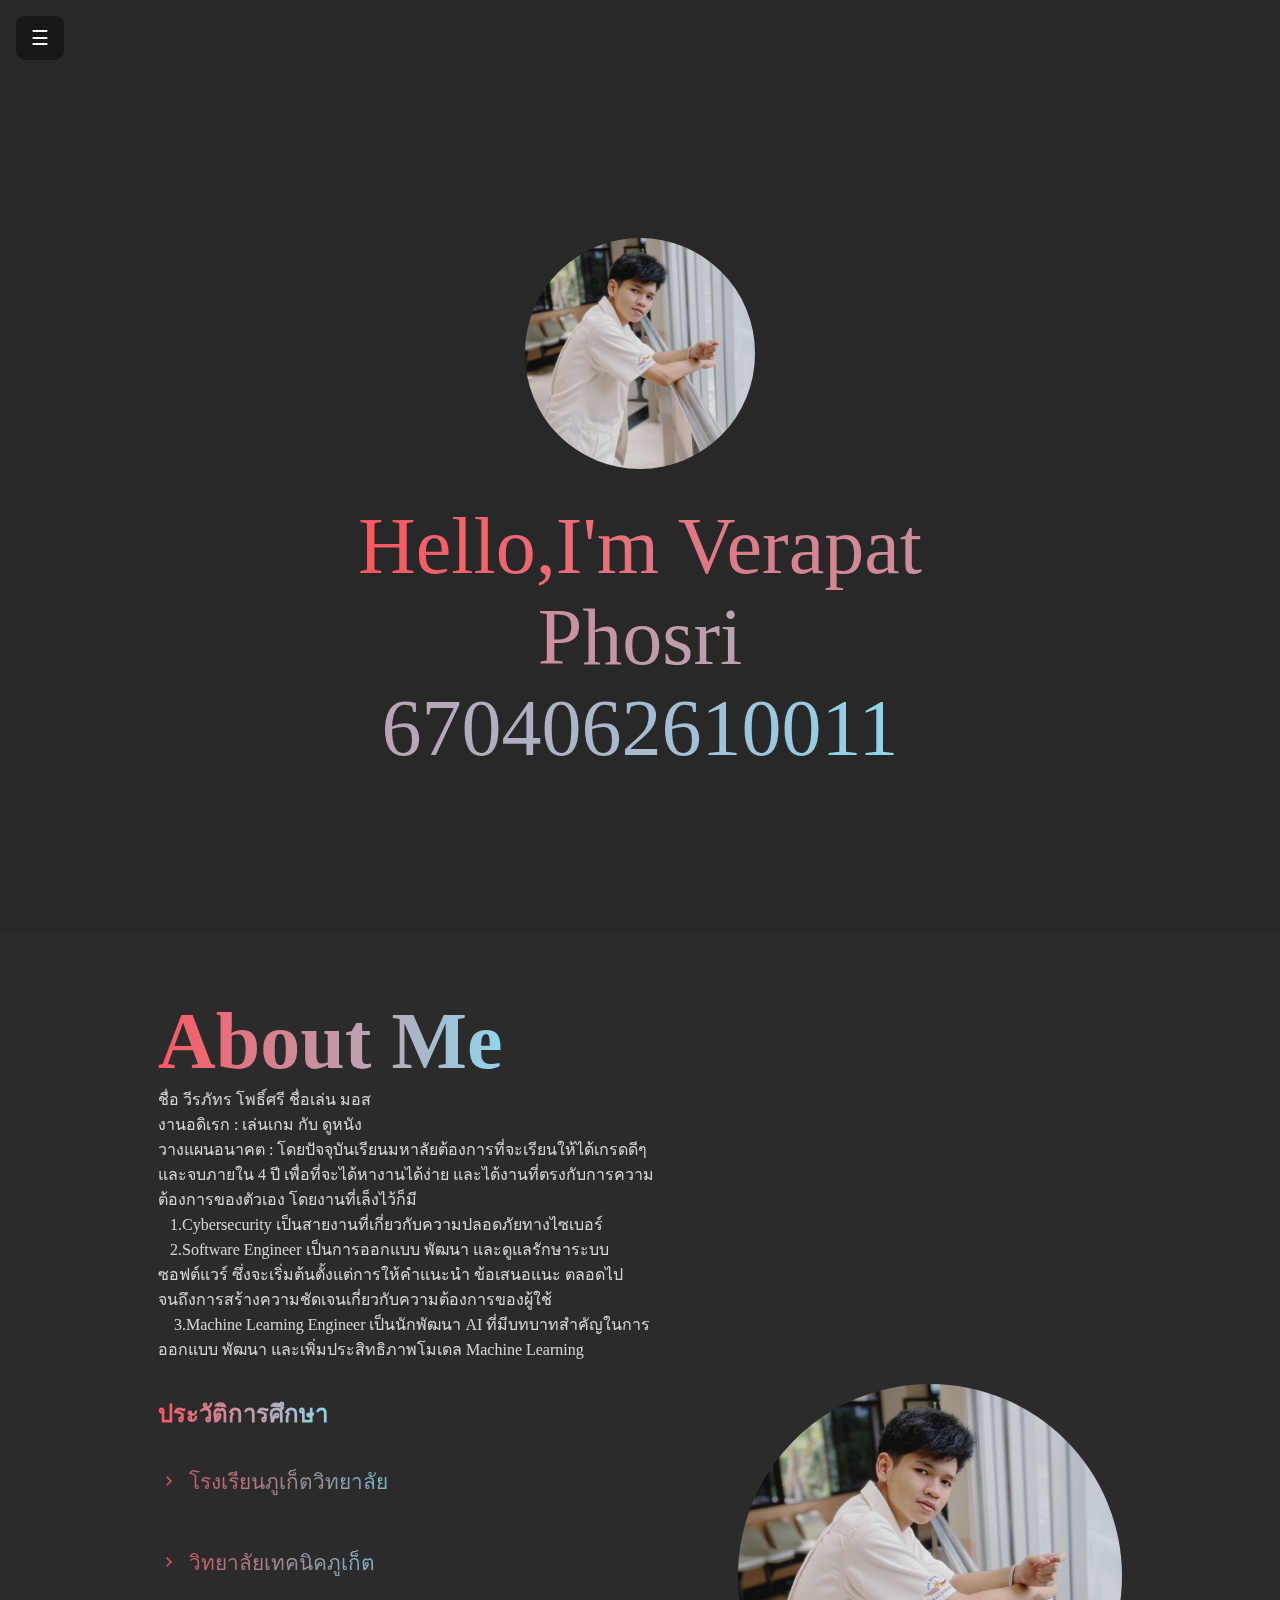
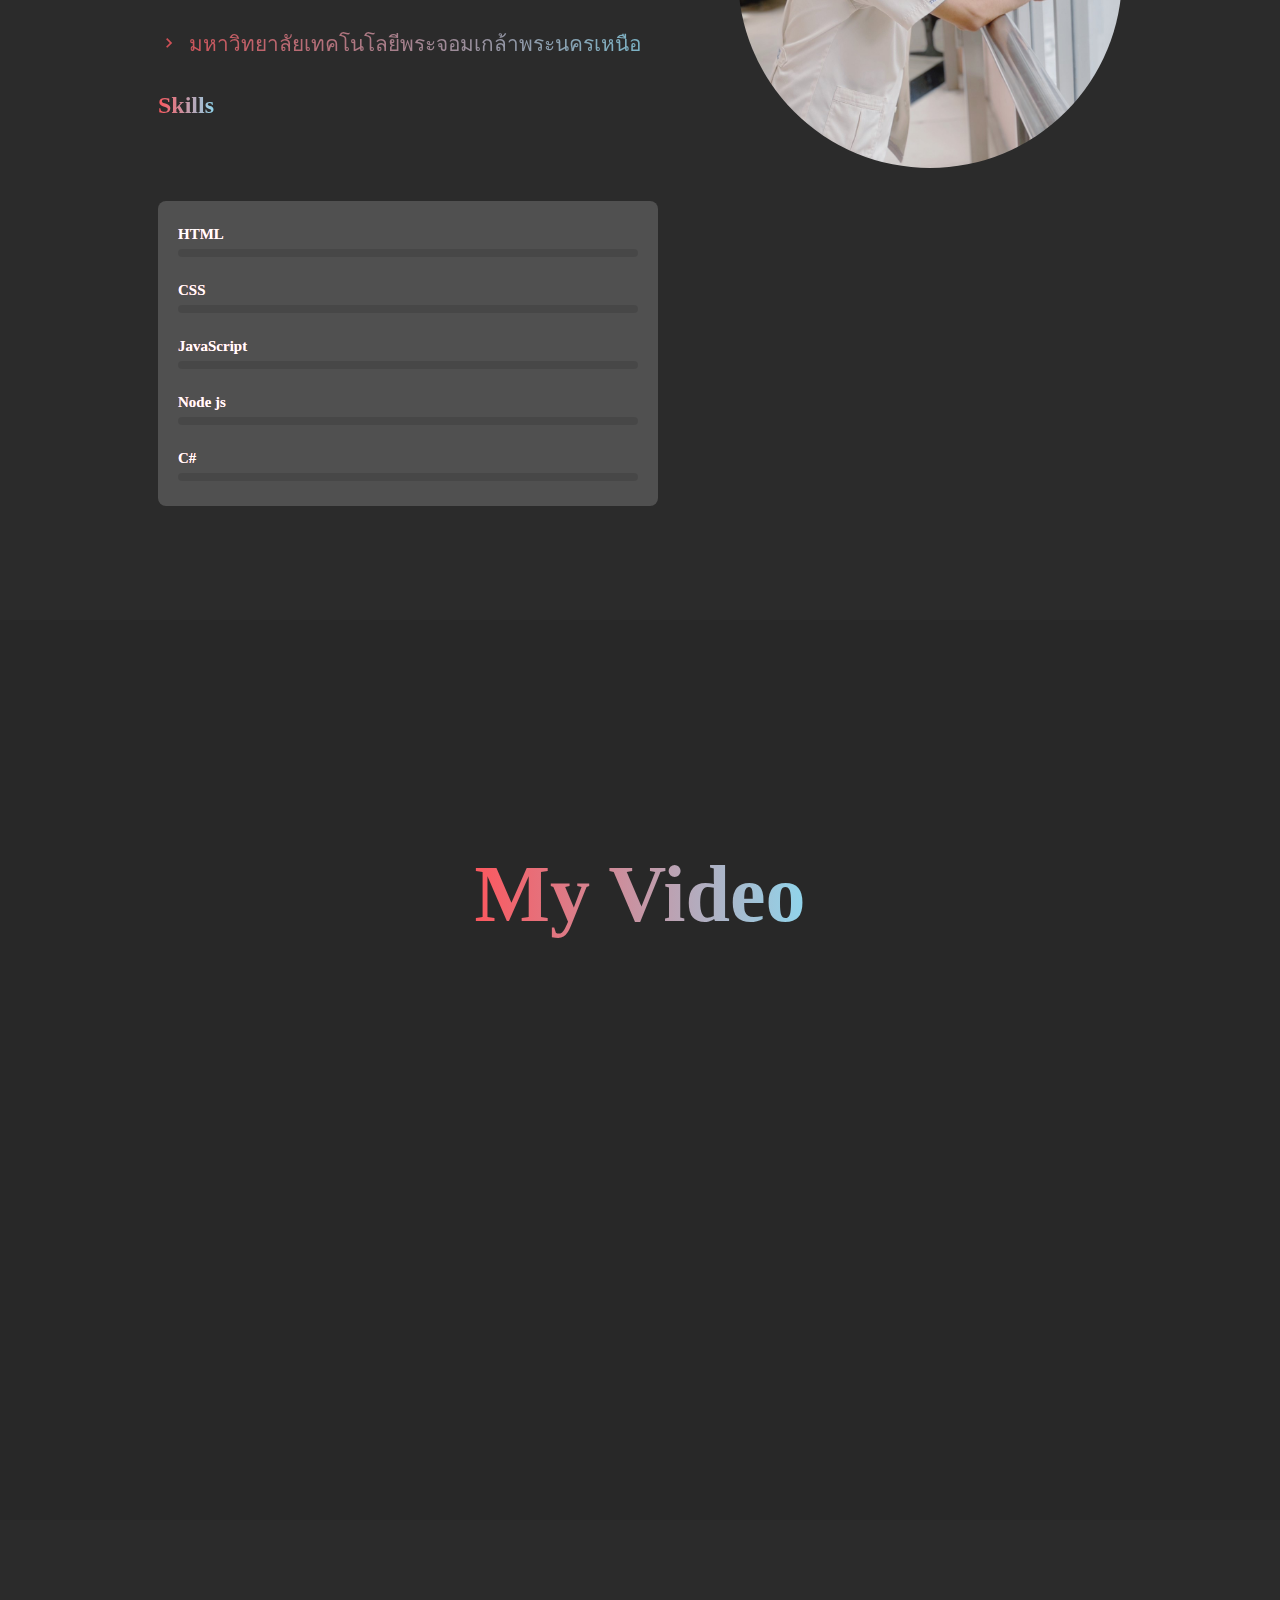
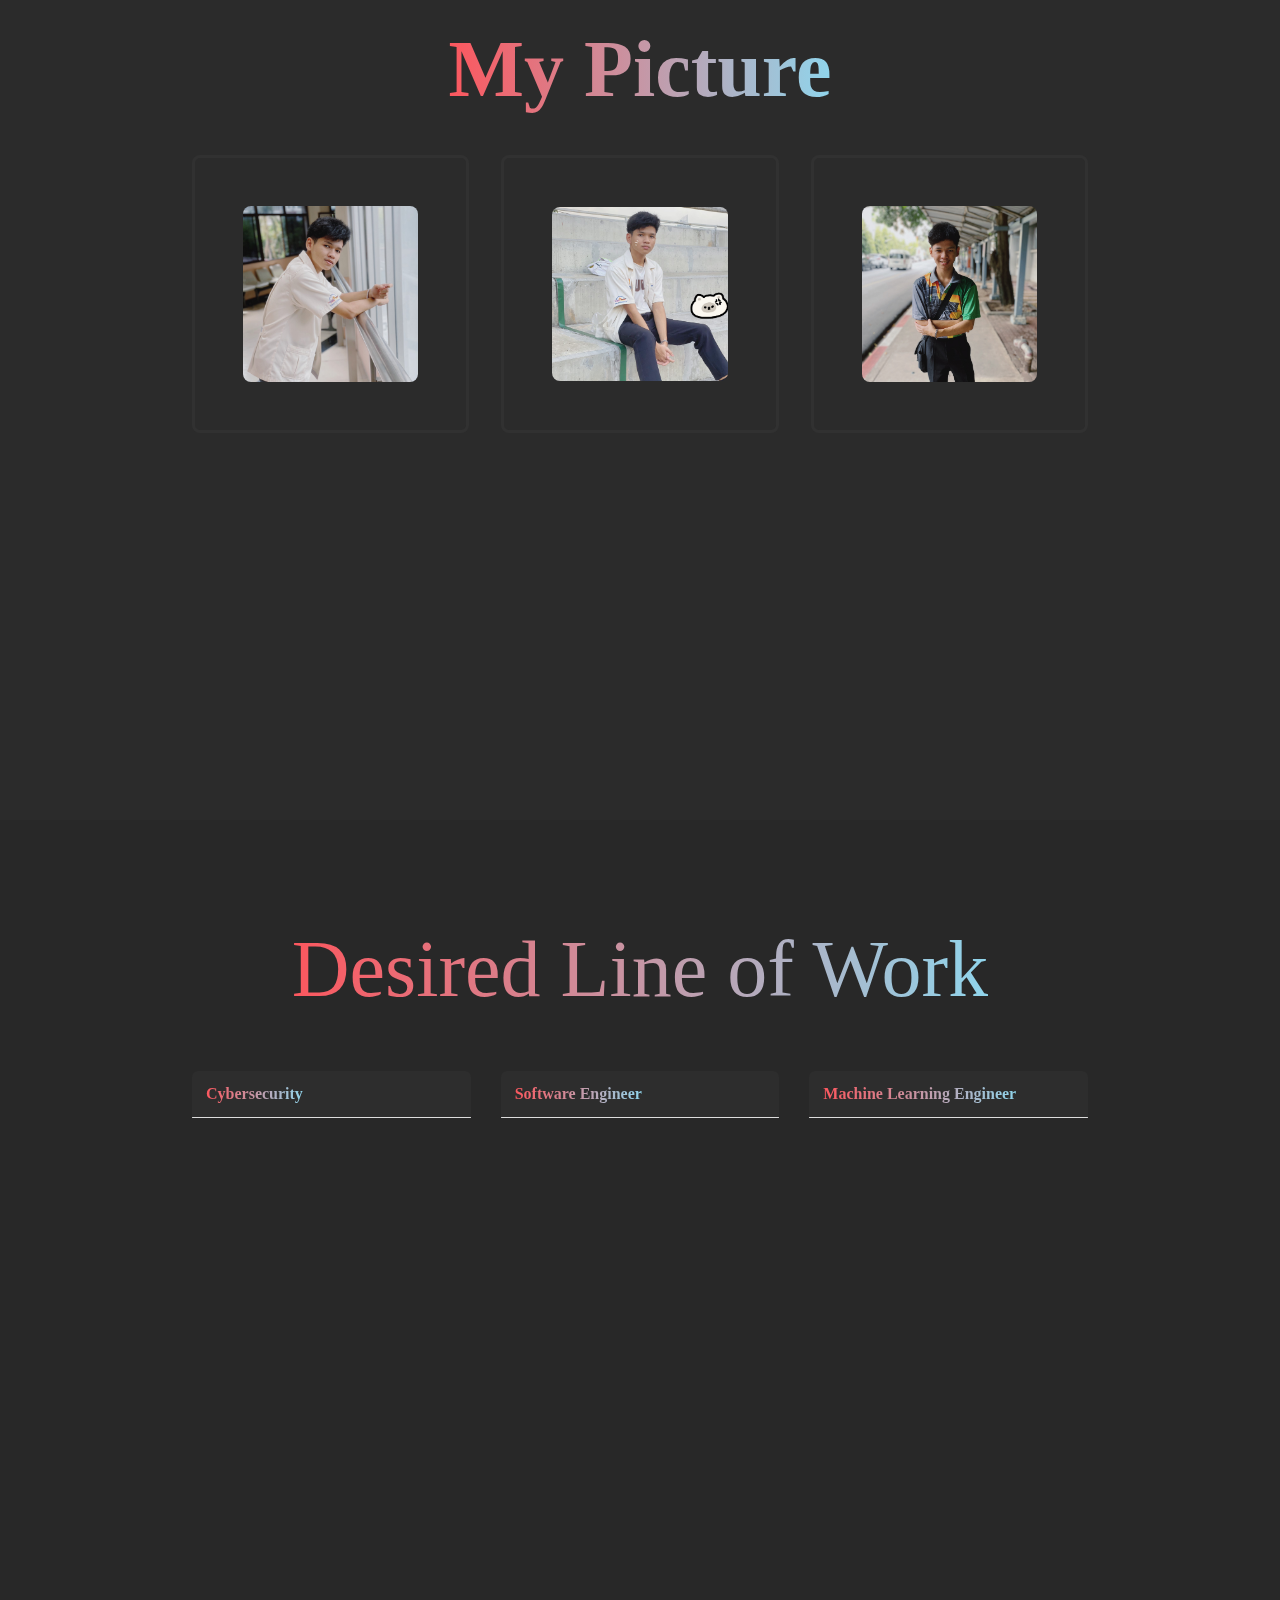
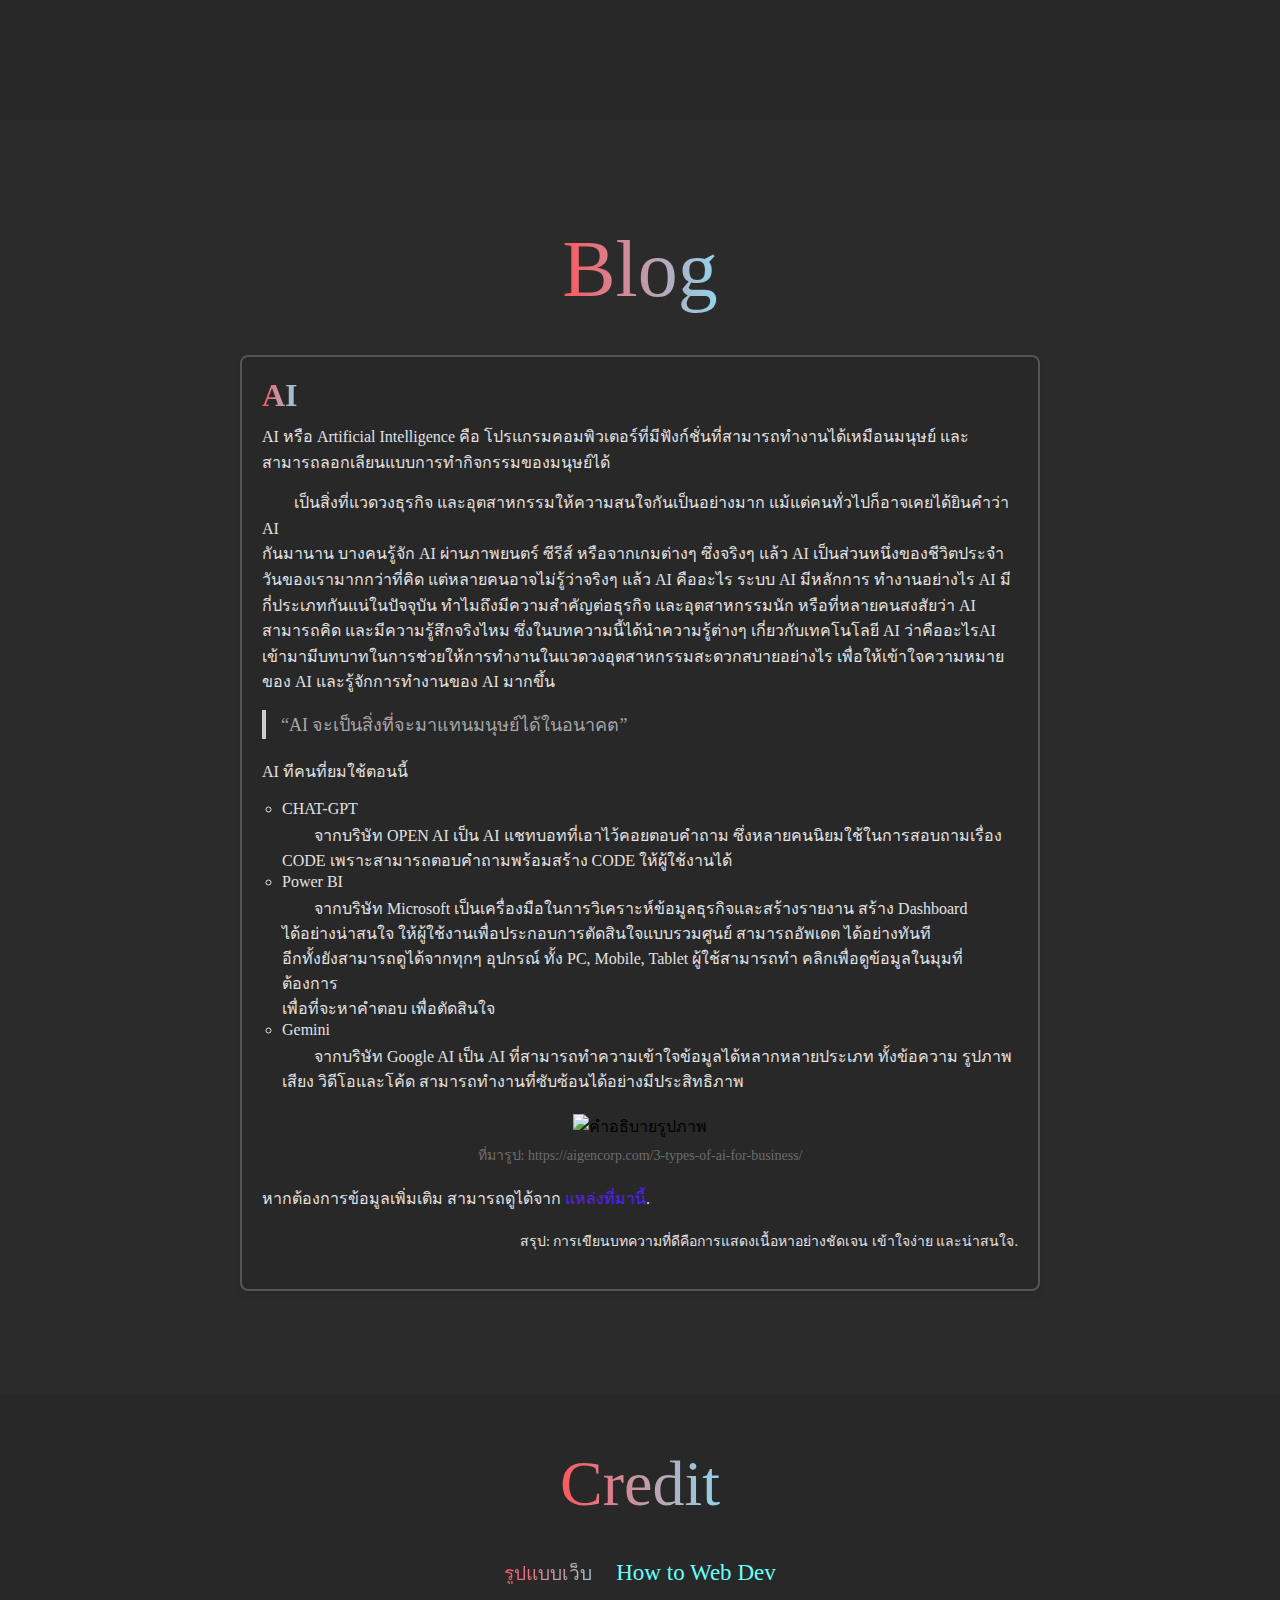
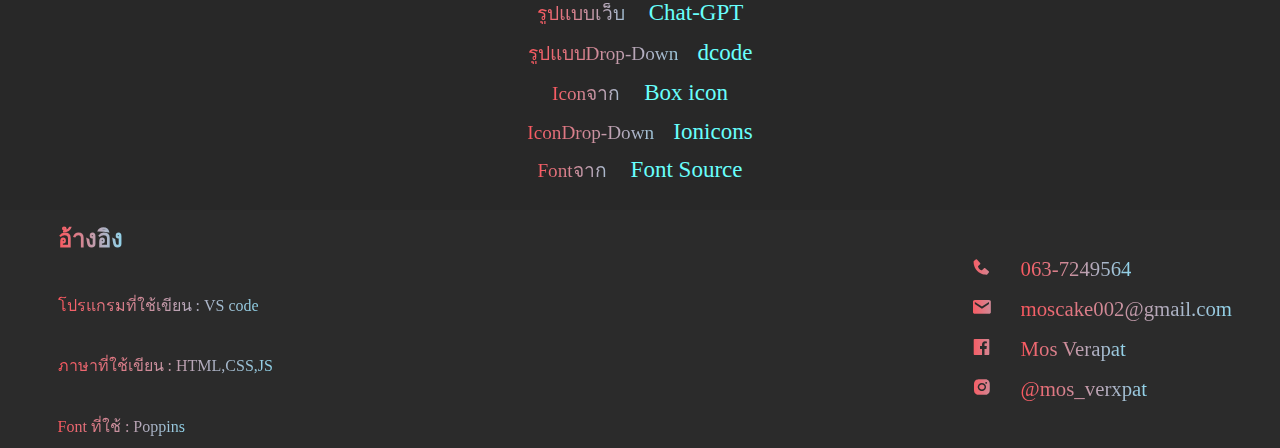
==== commit f5295795: "Add video" ====
--- a/index.html
+++ b/index.html
@@ -137,10 +137,9 @@
             <h2><span>My Video</span></h2>
 
             <div class="video">
-                <iframe width="560" height="315" src="https://www.youtube.com/embed/Ngvgxdn0-PU?si=fbmy8u-vVo37VDUt" 
+                <iframe width="560" height="315" src="https://www.youtube.com/embed/1Sc-_SwNz0U?si=2Lof4mO_tVjbMael" 
                 title="YouTube video player" frameborder="0" allow="accelerometer; autoplay; clipboard-write; encrypted-media;
-                 gyroscope; picture-in-picture; web-share" 
-                referrerpolicy="strict-origin-when-cross-origin" allowfullscreen></iframe>
+                 gyroscope; picture-in-picture; web-share" referrerpolicy="strict-origin-when-cross-origin" allowfullscreen></iframe>
             </div>
         </div>
 
--- a/style.css
+++ b/style.css
@@ -764,3 +764,8 @@
         gap: 15em;
     }
 }
+@media (max-width:576px){
+    .footer{
+        gap: 10em;
+    }
+}